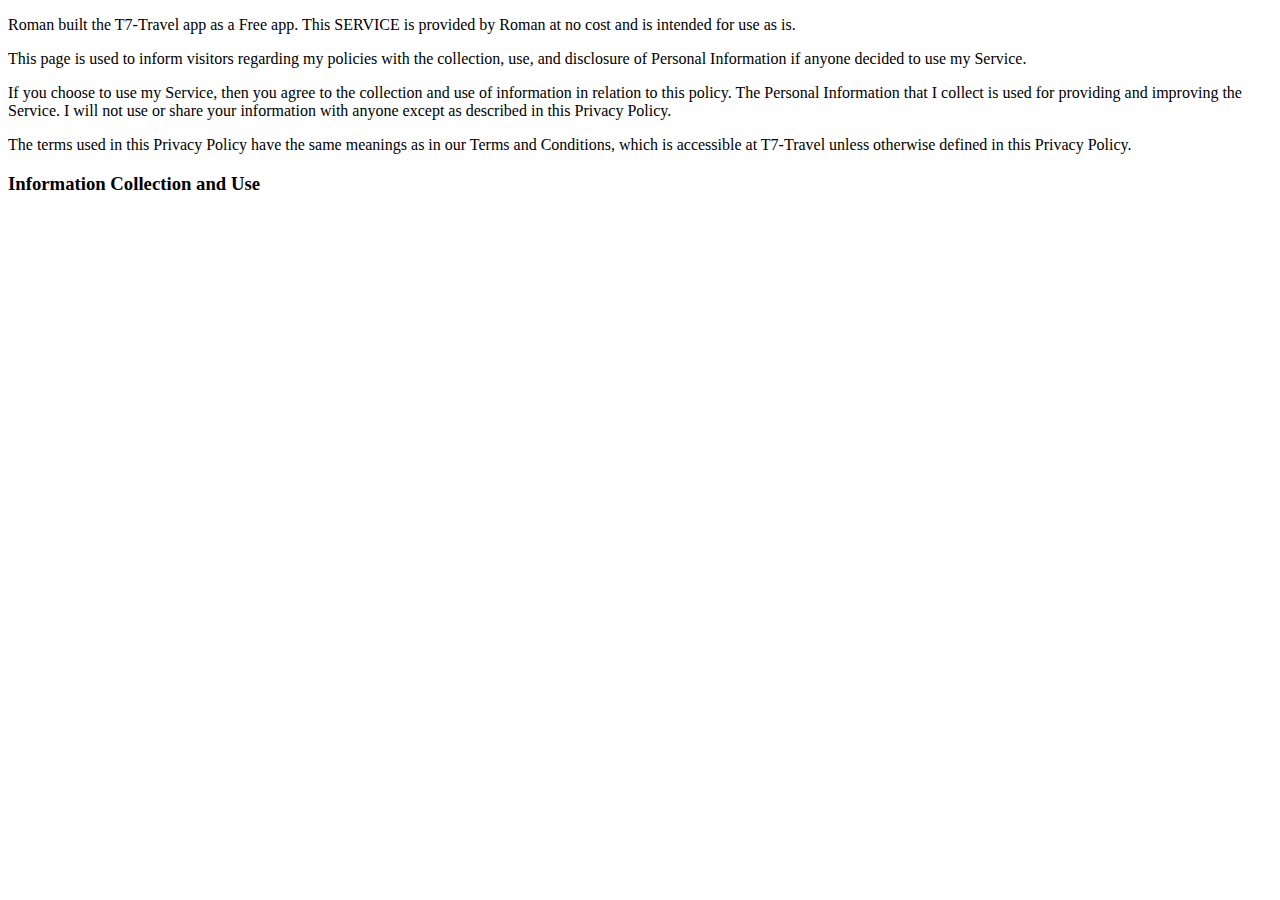
==== privacy-policy.html @ 7bdd1d2b "feat: testing privacy policy" ====
<!DOCTYPE html>
<html lang="en">
<head>
    <meta charset="UTF-8">
    <meta name="viewport" content="width=device-width, initial-scale=1.0">
    <title>Document</title>
</head>
<body>
    <p>
        Roman built the T7-Travel app as a Free app. This SERVICE is provided by Roman at no cost and is intended for use as is.
    </p>
    <p>
        This page is used to inform visitors regarding my policies with the collection, use, and disclosure of Personal Information if anyone decided to use my Service.
    </p>
    <p>
        If you choose to use my Service, then you agree to the collection and use of information in relation to this policy. The Personal Information that I collect is used for providing and improving the Service. I will not use or share your information with anyone except as described in this Privacy Policy.
    </p>
    <p>
        The terms used in this Privacy Policy have the same meanings as in our Terms and Conditions, which is accessible at T7-Travel unless otherwise defined in this Privacy Policy.
    </p>
    <h3>
        Information Collection and Use
    </h3>
</body>
</html>
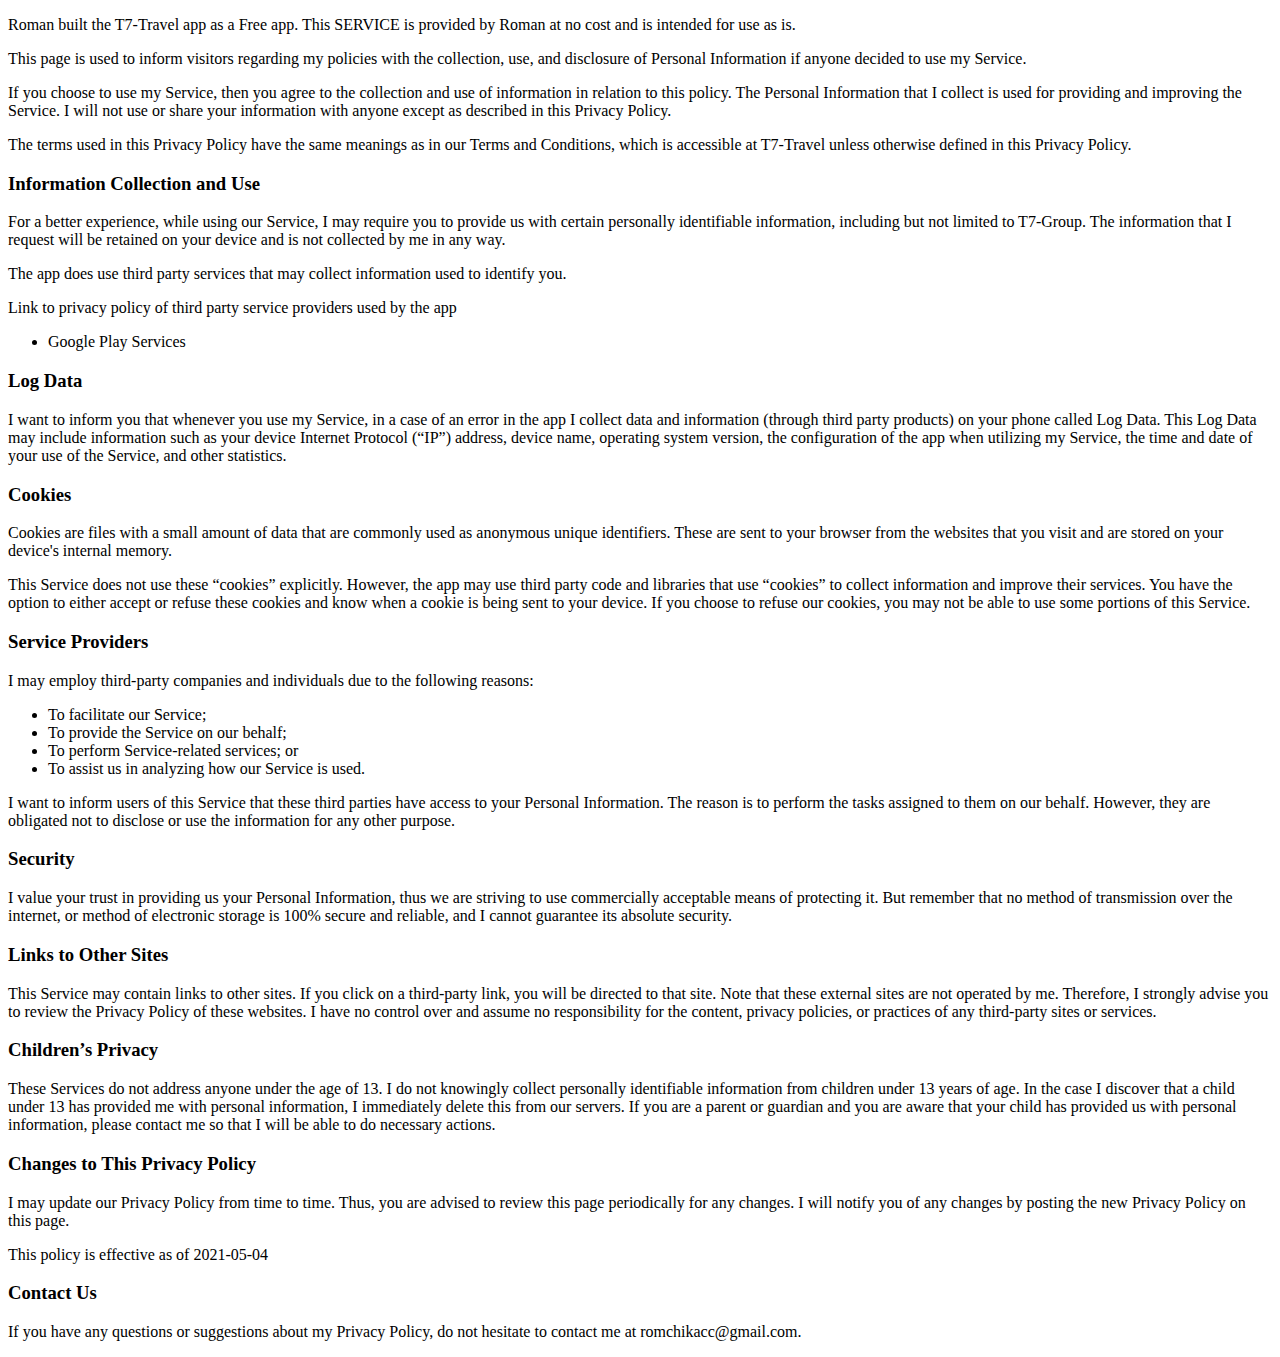
==== commit 9eb84b0c: "feat: ru privacy policy" ====
--- a/privacy-policy.html
+++ b/privacy-policy.html
@@ -3,7 +3,7 @@
 <head>
     <meta charset="UTF-8">
     <meta name="viewport" content="width=device-width, initial-scale=1.0">
-    <title>Document</title>
+    <title>Privacy Policy</title>
 </head>
 <body>
     <p>
@@ -21,5 +21,80 @@
     <h3>
         Information Collection and Use
     </h3>
+    <p>
+        For a better experience, while using our Service, I may require you to provide us with certain personally identifiable information, including but not limited to T7-Group. The information that I request will be retained on your device and is not collected by me in any way.
+    </p>
+    <p>
+        The app does use third party services that may collect information used to identify you.
+    </p>
+    <p>
+        Link to privacy policy of third party service providers used by the app
+    </p>
+    <ul>
+        <li>Google Play Services</li>
+    </ul>
+    <h3>
+        Log Data
+    </h3>
+    <p>
+        I want to inform you that whenever you use my Service, in a case of an error in the app I collect data and information (through third party products) on your phone called Log Data. This Log Data may include information such as your device Internet Protocol (“IP”) address, device name, operating system version, the configuration of the app when utilizing my Service, the time and date of your use of the Service, and other statistics.
+    </p>
+    <h3>
+        Cookies
+    </h3>
+    <p>
+        Cookies are files with a small amount of data that are commonly used as anonymous unique identifiers. These are sent to your browser from the websites that you visit and are stored on your device's internal memory.
+    </p>
+    <p>
+        This Service does not use these “cookies” explicitly. However, the app may use third party code and libraries that use “cookies” to collect information and improve their services. You have the option to either accept or refuse these cookies and know when a cookie is being sent to your device. If you choose to refuse our cookies, you may not be able to use some portions of this Service.
+    </p>
+    <h3>
+        Service Providers
+    </h3>
+    <p>
+        I may employ third-party companies and individuals due to the following reasons:
+    </p>
+    <ul>
+        <li>To facilitate our Service;</li>
+        <li>To provide the Service on our behalf;</li>
+        <li>To perform Service-related services; or</li>
+        <li>To assist us in analyzing how our Service is used.</li>
+    </ul>
+    <p>
+        I want to inform users of this Service that these third parties have access to your Personal Information. The reason is to perform the tasks assigned to them on our behalf. However, they are obligated not to disclose or use the information for any other purpose.
+    </p>
+    <h3>
+        Security
+    </h3>
+    <p>
+        I value your trust in providing us your Personal Information, thus we are striving to use commercially acceptable means of protecting it. But remember that no method of transmission over the internet, or method of electronic storage is 100% secure and reliable, and I cannot guarantee its absolute security.
+    </p>
+    <h3>
+        Links to Other Sites
+    </h3>
+    <p>
+        This Service may contain links to other sites. If you click on a third-party link, you will be directed to that site. Note that these external sites are not operated by me. Therefore, I strongly advise you to review the Privacy Policy of these websites. I have no control over and assume no responsibility for the content, privacy policies, or practices of any third-party sites or services.
+    </p>
+    <h3>
+        Children’s Privacy
+    </h3>
+    <p>
+        These Services do not address anyone under the age of 13. I do not knowingly collect personally identifiable information from children under 13 years of age. In the case I discover that a child under 13 has provided me with personal information, I immediately delete this from our servers. If you are a parent or guardian and you are aware that your child has provided us with personal information, please contact me so that I will be able to do necessary actions.
+    </p>
+    <h3>
+        Changes to This Privacy Policy
+    </h3>
+    <p>
+        I may update our Privacy Policy from time to time. Thus, you are advised to review this page periodically for any changes. I will notify you of any changes by posting the new Privacy Policy on this page.
+    </p>
+    <p>
+        This policy is effective as of 2021-05-04
+    </p>
+    <h3>
+        Contact Us
+    </h3>
+    <p>
+        If you have any questions or suggestions about my Privacy Policy, do not hesitate to contact me at romchikacc@gmail.com.
+    </p>
 </body>
 </html>